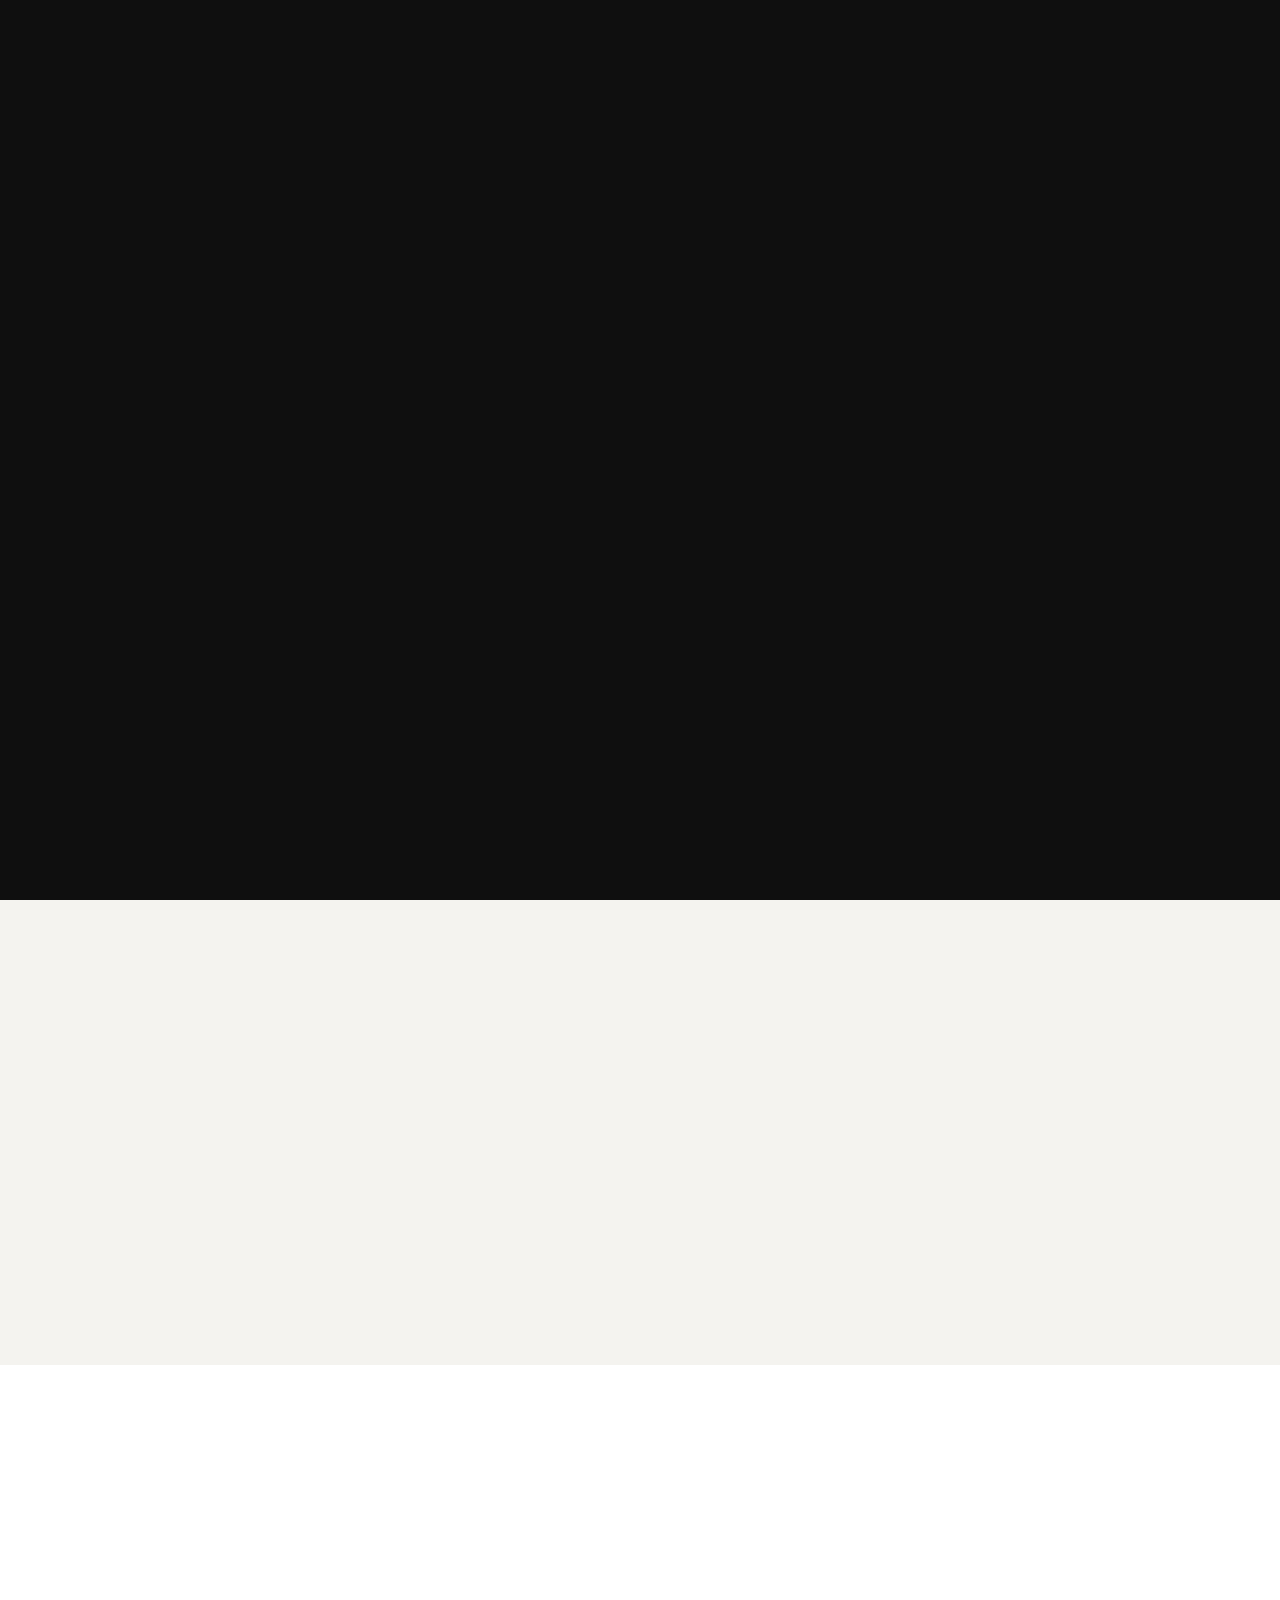
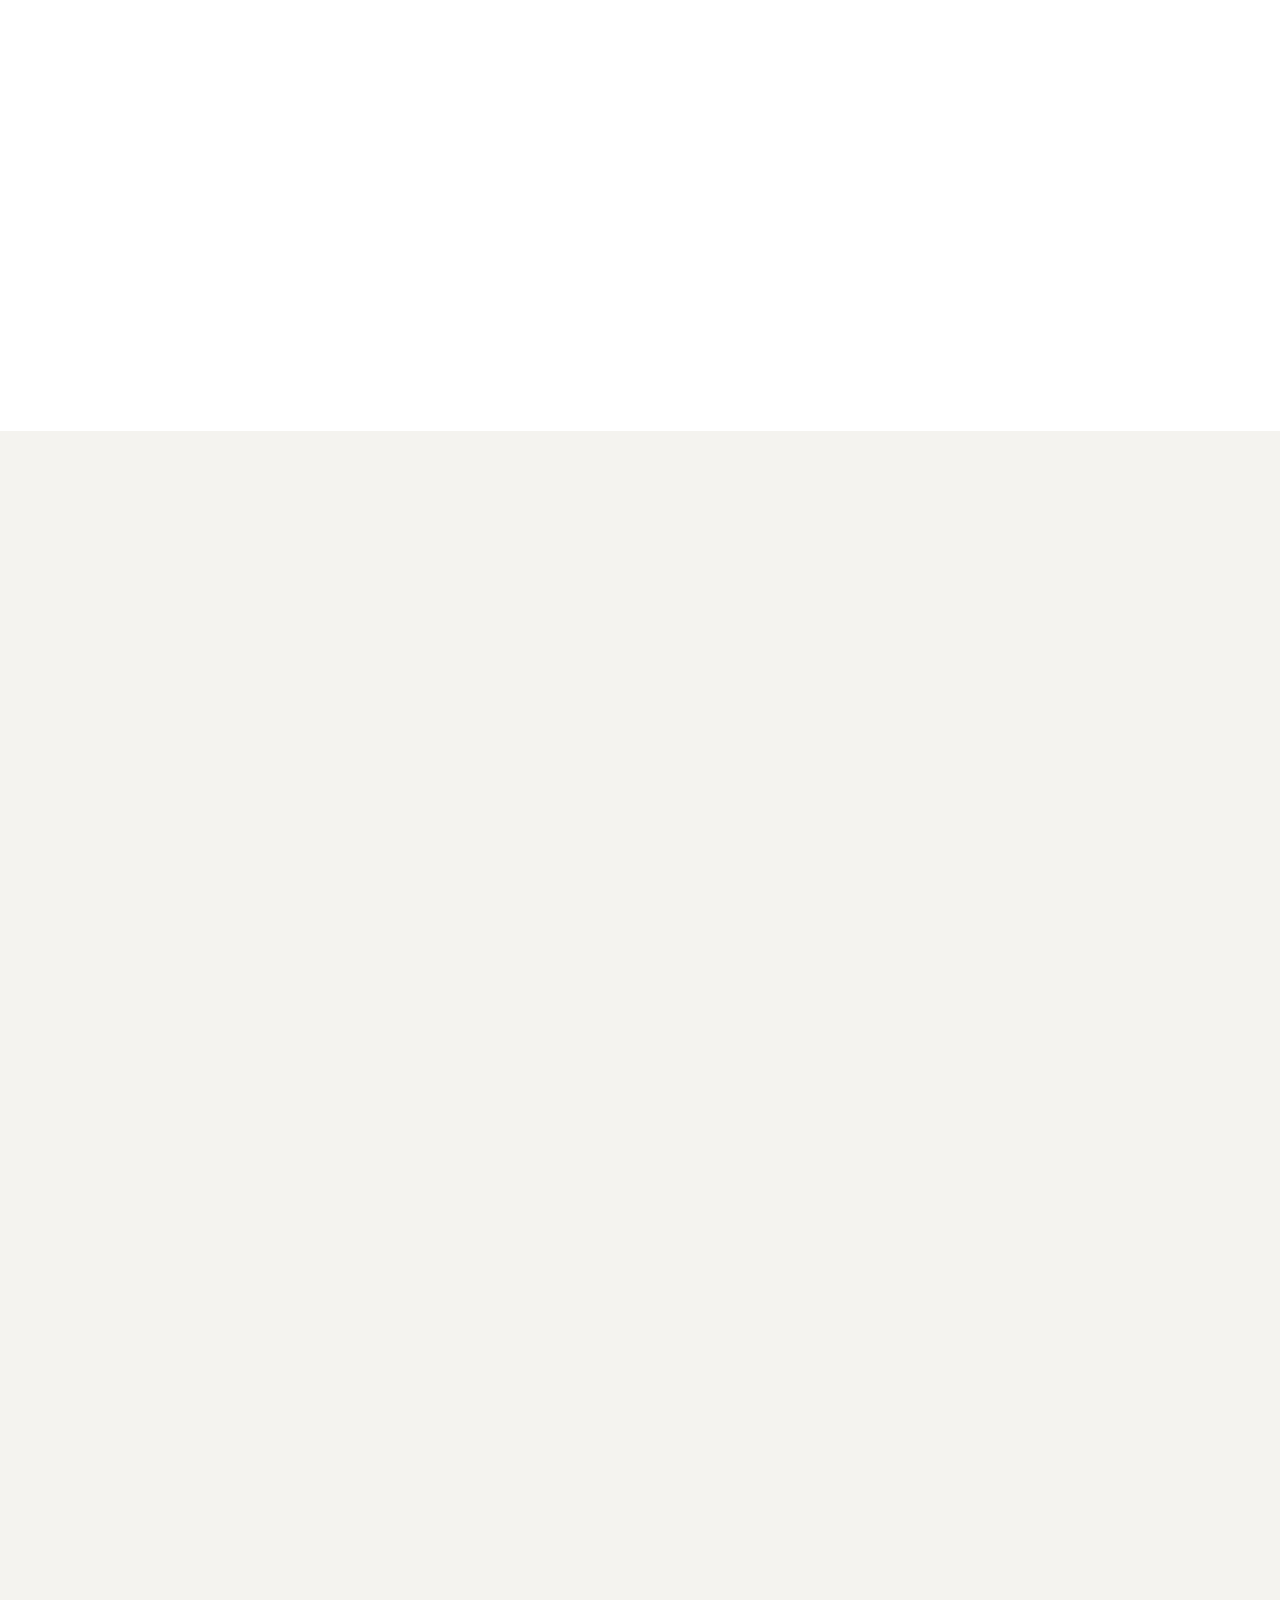
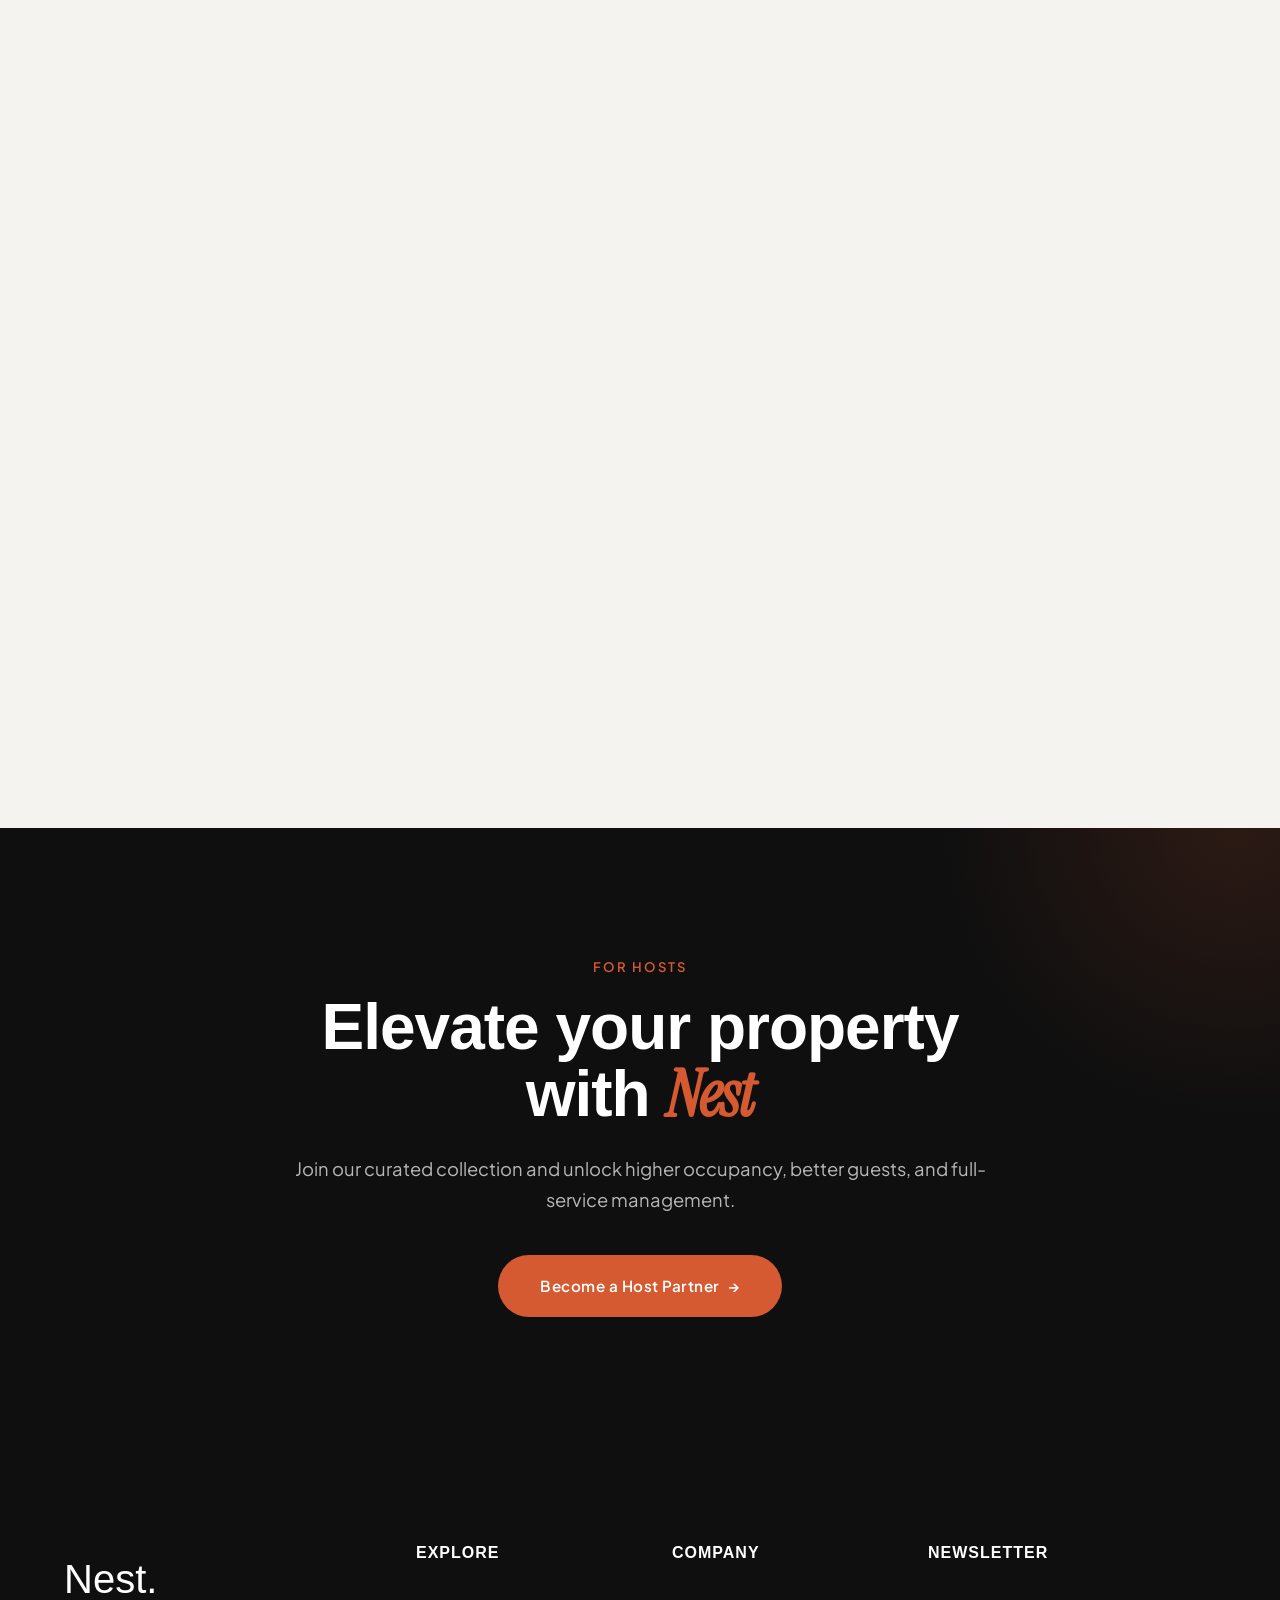
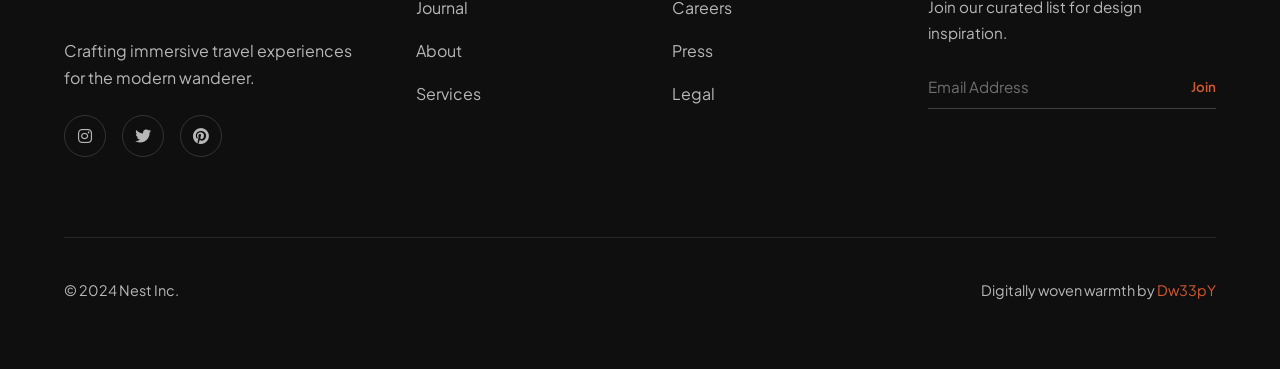
==== services.html @ ebaf67b9 "first commit" ====
<!DOCTYPE html>
<html lang="en">
<head>
    <meta charset="UTF-8">
    <meta name="viewport" content="width=device-width, initial-scale=1.0, maximum-scale=1.0, user-scalable=no">
    <title>Nest | Our Expertise</title>
    <meta name="description" content="Full service hospitality curation by Nest. Guest itineraries, property management, and interior styling.">
    <link rel="preconnect" href="https://fonts.googleapis.com">
    <link rel="preconnect" href="https://fonts.gstatic.com" crossorigin>
    <link href="https://fonts.googleapis.com/css2?family=Clash+Display:wght@300;400;500;600;700&family=Instrument+Serif:ital@0;1&family=Plus+Jakarta+Sans:wght@300;400;500;600&display=swap" rel="stylesheet">
    <link rel="stylesheet" href="https://cdnjs.cloudflare.com/ajax/libs/font-awesome/6.4.0/css/all.min.css">
    <link rel="stylesheet" href="css/styles.css">
</head>
<body class="scroll-locked">
    <!-- Curtain starts DOWN (covering screen) on inner pages -->
    <div class="page-curtain curtain-down" id="page-curtain"></div>
    <div class="grain-overlay"></div>

    <div class="cursor-dot" id="cursor-dot"></div>
    <div class="cursor-outline" id="cursor-outline"></div>
    <div class="scroll-progress" id="progress-bar"></div>

    <nav class="navbar-wrapper">
        <div class="navbar-pill" id="navbar">
            <a href="index.html" class="nav-logo transition-link">Nest<span>.</span></a>
            <div class="nav-links">
                <a href="index.html" class="nav-link transition-link">Journal</a>
                <a href="about.html" class="nav-link transition-link">Story</a>
                <a href="services.html" class="nav-link active transition-link">Expertise</a>
                <a href="contact.html" class="nav-link transition-link">Contact</a>
            </div>
        </div>
        <div class="burger" id="burger"><div class="burger-shape"><span class="burger-line"></span><span class="burger-line"></span></div></div>
    </nav>

    <div class="mobile-menu-overlay" id="mobile-menu">
        <div class="mobile-menu-bg">NEST</div>
        <a href="index.html" class="mobile-link transition-link">Journal</a>
        <a href="about.html" class="mobile-link transition-link">Story</a>
        <a href="services.html" class="mobile-link active transition-link">Expertise</a>
        <a href="contact.html" class="mobile-link transition-link">Contact</a>
        <div class="mobile-menu-footer"><a href="mailto:hello@nest.com">hello@nest.com</a><span>&bull;</span><a href="#">Instagram</a></div>
    </div>

    <main id="main-content" class="page-padding">
        <section class="section-padding">
            <div class="container">
                <div class="section-header reveal" style="max-width: 700px;">
                    <span class="eyebrow">Our Expertise</span>
                    <h2>Full Service Hospitality</h2>
                    <p class="text-light">Whether you are a guest seeking the perfect stay or a host elevating your property, we provide white-glove solutions at every touchpoint.</p>
                </div>
                <div class="services-split">
                    <div>
                        <div class="service-item reveal"><div class="service-content"><h3>Guest Curation</h3><p class="text-light">Personalized itinerary planning, restaurant reservations, and concierge services that anticipate your every need.</p></div><i class="fas fa-arrow-right service-arrow"></i></div>
                        <div class="service-item reveal"><div class="service-content"><h3>Property Management</h3><p class="text-light">End-to-end management for hosts, from professional cleaning to guest communication and dynamic pricing.</p></div><i class="fas fa-arrow-right service-arrow"></i></div>
                        <div class="service-item reveal"><div class="service-content"><h3>Interior Styling</h3><p class="text-light">Transforming standard rentals into magazine-ready spaces with our network of interior designers and stylists.</p></div><i class="fas fa-arrow-right service-arrow"></i></div>
                        <div class="service-item reveal"><div class="service-content"><h3>Photography & Content</h3><p class="text-light">Professional photo and video shoots that capture the soul of your property and attract the right guests.</p></div><i class="fas fa-arrow-right service-arrow"></i></div>
                    </div>
                    <div class="services-img-col reveal">
                        <img src="https://picsum.photos/seed/service3/800/1000" style="border-radius: 8px; box-shadow: 0 30px 60px rgba(0,0,0,0.1); height: 100%; min-height: 500px; object-fit: cover;" alt="Service" loading="lazy">
                        <div class="services-floating-card"><h4>Trusted by hosts</h4><p>in 42 countries worldwide. Join the Nest network.</p></div>
                    </div>
                </div>
            </div>
        </section>

        <section class="section-padding bg-white">
            <div class="container">
                <div class="section-header reveal" style="text-align:center; margin-left:auto; margin-right:auto;">
                    <span class="eyebrow">How We Work</span>
                    <h2>Our Process</h2>
                    <p class="text-light">A seamless journey from first inquiry to the perfect stay.</p>
                </div>
                <div class="process-grid">
                    <div class="process-card reveal"><div class="process-card-num">01</div><div class="process-icon"><i class="fas fa-comments"></i></div><h4>Discovery Call</h4><p class="text-light">We learn your tastes, preferences, and the experience you're seeking.</p></div>
                    <div class="process-card reveal"><div class="process-card-num">02</div><div class="process-icon"><i class="fas fa-filter"></i></div><h4>Curated Selection</h4><p class="text-light">Our team handpicks 3–5 properties that match your vision perfectly.</p></div>
                    <div class="process-card reveal"><div class="process-card-num">03</div><div class="process-icon"><i class="fas fa-magic"></i></div><h4>Personalization</h4><p class="text-light">We arrange every detail—from airport pickup to a stocked fridge with your favorites.</p></div>
                    <div class="process-card reveal"><div class="process-card-num">04</div><div class="process-icon"><i class="fas fa-glass-cheers"></i></div><h4>Arrival & Beyond</h4><p class="text-light">Step into a flawlessly prepared space. Our support continues throughout your stay.</p></div>
                </div>
            </div>
        </section>

        <!-- Full Properties Collection -->
        <section class="section-padding">
            <div class="container">
                <div class="section-header reveal">
                    <span class="eyebrow">The Collection</span>
                    <h2>Curated Stays</h2>
                    <p class="text-light">Explore our handpicked selection of architectural marvels and serene escapes worldwide.</p>
                </div>
                <div class="masonry-grid">
                    <div class="card-wrap col-span-8 row-span-2 tilt-card reveal">
                        <span class="card-tag">Featured</span>
                        <img src="https://picsum.photos/seed/svc-arch1/1200/1000" class="card-img" alt="Villa" loading="lazy">
                        <div class="card-info"><h3>The Glass House</h3><div class="card-meta"><span><i class="fas fa-map-marker-alt"></i> Iceland</span> <span>$450/night</span></div></div>
                    </div>
                    <div class="card-wrap col-span-4 row-span-2 tilt-card reveal">
                        <span class="card-tag">New</span>
                        <img src="https://picsum.photos/seed/svc-arch2/600/1000" class="card-img" alt="Cabin" loading="lazy">
                        <div class="card-info"><h3>Nordic Retreat</h3><div class="card-meta"><span><i class="fas fa-map-marker-alt"></i> Norway</span> <span>$320/night</span></div></div>
                    </div>
                    <div class="card-wrap col-span-6 tilt-card reveal">
                        <img src="https://picsum.photos/seed/svc-arch3/800/600" class="card-img" alt="Loft" loading="lazy">
                        <div class="card-info"><h3>Industrial Loft</h3><div class="card-meta"><span><i class="fas fa-map-marker-alt"></i> Berlin</span> <span>$210/night</span></div></div>
                    </div>
                    <div class="card-wrap col-span-6 tilt-card reveal">
                        <img src="https://picsum.photos/seed/svc-arch4/800/600" class="card-img" alt="Beach" loading="lazy">
                        <div class="card-info"><h3>Coastal Bungalow</h3><div class="card-meta"><span><i class="fas fa-map-marker-alt"></i> Mexico</span> <span>$380/night</span></div></div>
                    </div>
                    <div class="card-wrap col-span-4 tilt-card reveal">
                        <span class="card-tag">Popular</span>
                        <img src="https://picsum.photos/seed/svc-arch5/600/600" class="card-img" alt="Cabin" loading="lazy">
                        <div class="card-info"><h3>Alpine Chalet</h3><div class="card-meta"><span><i class="fas fa-map-marker-alt"></i> Switzerland</span> <span>$520/night</span></div></div>
                    </div>
                    <div class="card-wrap col-span-8 tilt-card reveal">
                        <img src="https://picsum.photos/seed/svc-arch6/1200/600" class="card-img" alt="Villa" loading="lazy">
                        <div class="card-info"><h3>Desert Oasis</h3><div class="card-meta"><span><i class="fas fa-map-marker-alt"></i> Arizona</span> <span>$400/night</span></div></div>
                    </div>
                </div>
                <div style="text-align: center; margin-top: 4rem;" class="reveal">
                    <a href="contact.html" class="btn btn-outline transition-link">Book a Stay <span class="arrow">&rarr;</span></a>
                </div>
            </div>
        </section>

        <section class="cta-banner">
            <div class="container cta-banner-content">
                <span class="eyebrow" style="color: var(--c-primary);">For Hosts</span>
                <h2>Elevate your property<br>with <span class="serif" style="color:var(--c-primary);">Nest</span></h2>
                <p>Join our curated collection and unlock higher occupancy, better guests, and full-service management.</p>
                <a href="contact.html" class="btn btn-primary transition-link" style="background: var(--c-primary);">Become a Host Partner <span class="arrow">&rarr;</span></a>
            </div>
        </section>
    </main>

    <footer class="site-footer">
        <div class="container">
            <div class="footer-grid">
                <div><a href="index.html" class="footer-logo transition-link">Nest.</a><p>Crafting immersive travel experiences for the modern wanderer.</p><div class="footer-socials"><a href="#" class="footer-social-icon"><i class="fab fa-instagram"></i></a><a href="#" class="footer-social-icon"><i class="fab fa-twitter"></i></a><a href="#" class="footer-social-icon"><i class="fab fa-pinterest"></i></a></div></div>
                <div><h4 class="footer-heading">Explore</h4><a href="index.html" class="footer-link transition-link">Journal</a><a href="about.html" class="footer-link transition-link">About</a><a href="services.html" class="footer-link transition-link">Services</a></div>
                <div><h4 class="footer-heading">Company</h4><a href="#" class="footer-link">Careers</a><a href="#" class="footer-link">Press</a><a href="#" class="footer-link">Legal</a></div>
                <div><h4 class="footer-heading">Newsletter</h4><p style="margin-bottom: 1.2rem; font-size: 0.95rem;">Join our curated list for design inspiration.</p><div class="newsletter-wrap"><input type="email" placeholder="Email Address" class="newsletter-input"><button class="newsletter-btn">Join</button></div></div>
            </div>
            <div class="footer-bottom"><p>&copy; 2024 Nest Inc.</p><p>Digitally woven warmth by <a href="https://dw33py.netlify.app" target="_blank" style="color: var(--c-primary);">Dw33pY</a></p></div>
        </div>
    </footer>

    <button class="back-to-top" id="backToTop" aria-label="Back to top"><i class="fas fa-arrow-up"></i></button>
    <a href="https://wa.me/1234567890" class="whatsapp-btn" target="_blank" aria-label="Chat on WhatsApp"><i class="fab fa-whatsapp"></i></a>

    <script src="https://cdnjs.cloudflare.com/ajax/libs/gsap/3.12.2/gsap.min.js"></script>
    <script src="https://cdnjs.cloudflare.com/ajax/libs/gsap/3.12.2/ScrollTrigger.min.js"></script>
    <script src="js/main.js"></script>
</body>
</html>
---- css/styles.css ----
/* =========================================
   VARIABLES & RESET
   ========================================= */
:root {
    --c-primary: #D65A31; 
    --c-primary-dark: #b8432a;
    --c-secondary: #0F0F0F;
    --c-surface: #F4F3EF;
    --c-white: #FFFFFF;
    --c-text: #2A2A2A;
    --c-text-light: #666666;
    --font-display: 'Clash Display', sans-serif;
    --font-serif: 'Instrument Serif', serif;
    --font-body: 'Plus Jakarta Sans', sans-serif;
    --nav-height: 80px;
}

*, *::before, *::after { margin: 0; padding: 0; box-sizing: border-box; }
html { scroll-behavior: smooth; font-size: 16px; }
body.scroll-locked { overflow: hidden; }

body {
    font-family: var(--font-body);
    background-color: var(--c-surface);
    color: var(--c-text);
    line-height: 1.7;
    overflow-x: hidden;
    -webkit-font-smoothing: antialiased;
    position: relative;
}

@media (hover: none) and (pointer: coarse) {
    .cursor-dot, .cursor-outline { display: none !important; }
    body { cursor: auto; }
    a, button { cursor: pointer; }
}

a { text-decoration: none; color: inherit; }
ul { list-style: none; }
img { display: block; width: 100%; height: auto; object-fit: cover; }

h1, h2, h3, h4 { font-family: var(--font-display); line-height: 1.05; color: var(--c-secondary); letter-spacing: -0.5px; }
p { margin-bottom: 1rem; }
.serif { font-family: var(--font-serif); font-style: italic; }
.text-light { color: var(--c-text-light); }
.container { width: 90%; max-width: 1440px; margin: 0 auto; }
.section-padding { padding: 120px 0; }
.bg-white { background: var(--c-white); }
.page-padding { padding-top: var(--nav-height); }

/* Reveal: start hidden, GSAP animates in */
.reveal { opacity: 0; transform: translateY(40px); }

/* =========================================
   PRELOADER
   ========================================= */
.preloader {
    position: fixed; inset: 0; background: var(--c-secondary);
    z-index: 10000; display: flex; justify-content: center; align-items: center;
}
.loader-content { text-align: center; }
.loader-logo {
    font-family: var(--font-serif); font-size: 5rem; color: var(--c-white);
    margin-bottom: 2rem; display: inline-block; opacity: 0; transform: translateY(20px);
}
.loader-logo span { color: var(--c-primary); }
.loader-bar-wrap { width: 200px; height: 1px; background: rgba(255,255,255,0.15); margin: 0 auto; overflow: hidden; }
.loader-bar { height: 100%; background: var(--c-primary); width: 0%; }

/* =========================================
   PROGRESS BAR
   ========================================= */
.scroll-progress {
    position: fixed; top: 0; left: 0; height: 3px; background: var(--c-primary);
    width: 0%; z-index: 10001; transition: width 0.05s linear;
}

/* =========================================
   CUSTOM CURSOR
   ========================================= */
.cursor-dot, .cursor-outline {
    position: fixed; top: 0; left: 0; transform: translate(-50%, -50%);
    border-radius: 50%; z-index: 9997; pointer-events: none;
    mix-blend-mode: difference;
}
.cursor-dot { width: 8px; height: 8px; background: white; }
.cursor-outline {
    width: 40px; height: 40px; border: 1px solid white;
    transition: width 0.3s, height 0.3s, background 0.3s;
}
body.hovering .cursor-outline { width: 80px; height: 80px; background: rgba(255,255,255,0.08); }

/* =========================================
   NAVBAR
   ========================================= */
.navbar-wrapper {
    position: fixed; top: 0; left: 0; width: 100%; height: var(--nav-height);
    z-index: 1000; pointer-events: none;
}
.navbar-pill {
    position: absolute; top: 20px; left: 50%; transform: translateX(-50%);
    background: rgba(255, 255, 255, 0.85); backdrop-filter: blur(20px);
    -webkit-backdrop-filter: blur(20px); padding: 10px 40px; border-radius: 100px;
    box-shadow: 0 10px 40px rgba(0,0,0,0.06); display: flex; align-items: center; gap: 2.5rem;
    pointer-events: auto; border: 1px solid rgba(255,255,255,0.5);
    transition: all 0.5s cubic-bezier(0.165, 0.84, 0.44, 1);
}
.navbar-pill.scrolled { top: 12px; padding: 8px 30px; background: rgba(255, 255, 255, 0.95); box-shadow: 0 8px 30px rgba(0,0,0,0.08); }
.nav-logo { font-family: var(--font-display); font-weight: 700; font-size: 1.5rem; pointer-events: auto; }
.nav-logo span { color: var(--c-primary); }
.nav-links { display: flex; gap: 2rem; }
.nav-link { font-size: 0.92rem; font-weight: 500; position: relative; letter-spacing: 0.3px; }
.nav-link::after {
    content: ''; position: absolute; bottom: -4px; left: 0; width: 0; height: 2px;
    background: var(--c-primary); transition: width 0.3s ease;
}
.nav-link:hover::after, .nav-link.active::after { width: 100%; }

/* =========================================
   UNIQUE BURGER (Egg Shape)
   ========================================= */
.burger {
    display: none; cursor: pointer; z-index: 1002;
    position: fixed; top: 16px; right: 20px;
    -webkit-tap-highlight-color: transparent;
}
.burger-shape {
    width: 52px; height: 58px;
    border-radius: 50% 50% 50% 50% / 60% 60% 40% 40%;
    background: rgba(255, 255, 255, 0.92);
    backdrop-filter: blur(12px); -webkit-backdrop-filter: blur(12px);
    border: 1.5px solid rgba(255,255,255,0.6);
    display: flex; align-items: center; justify-content: center;
    flex-direction: column; gap: 6px;
    transition: all 0.55s cubic-bezier(0.68, -0.55, 0.27, 1.55);
    box-shadow: 0 4px 20px rgba(0,0,0,0.1);
    position: relative; overflow: hidden;
}
.burger-shape::before {
    content: ''; position: absolute; inset: 0;
    background: linear-gradient(135deg, var(--c-primary), var(--c-primary-dark));
    opacity: 0; transition: opacity 0.4s ease; border-radius: inherit;
}
.burger:hover .burger-shape { transform: scale(1.08) rotate(-8deg); box-shadow: 0 6px 25px rgba(0,0,0,0.15); }
.burger.active .burger-shape {
    border-radius: 50%; transform: rotate(180deg);
    border-color: var(--c-primary); box-shadow: 0 6px 25px rgba(214, 90, 49, 0.35);
}
.burger.active .burger-shape::before { opacity: 1; }
.burger-line {
    width: 18px; height: 2px; background: var(--c-secondary);
    border-radius: 2px; position: relative; z-index: 1;
    transition: all 0.45s cubic-bezier(0.68, -0.55, 0.27, 1.55);
    transform-origin: center;
}
.burger.active .burger-line { background: white; }
.burger.active .burger-line:nth-child(1) { transform: translateY(4px) rotate(45deg); }
.burger.active .burger-line:nth-child(2) { transform: translateY(-4px) rotate(-45deg); }

/* =========================================
   MOBILE MENU (Circular Reveal)
   ========================================= */
.mobile-menu-overlay {
    position: fixed; inset: 0; background: var(--c-surface);
    z-index: 9998; display: flex; flex-direction: column;
    justify-content: center; align-items: center; gap: 1.8rem;
    clip-path: circle(0% at calc(100% - 46px) 42px);
    transition: clip-path 0.9s cubic-bezier(0.65, 0, 0.35, 1);
    pointer-events: none;
}
.mobile-menu-overlay.active {
    clip-path: circle(160% at calc(100% - 46px) 42px);
    pointer-events: auto;
}
.mobile-menu-bg {
    position: absolute; font-family: var(--font-display);
    font-size: 25vw; color: rgba(0,0,0,0.025); font-weight: 700;
    top: 50%; left: 50%; transform: translate(-50%, -50%); pointer-events: none;
}
.mobile-link {
    font-family: var(--font-display); font-size: clamp(2.5rem, 8vw, 4rem);
    color: var(--c-secondary); text-transform: uppercase;
    transition: color 0.3s, letter-spacing 0.3s;
    opacity: 0; transform: translateY(30px); position: relative; overflow: hidden;
}
.mobile-link::after {
    content: ''; position: absolute; bottom: 0; left: 0; width: 0; height: 3px;
    background: var(--c-primary); transition: width 0.4s ease;
}
.mobile-link:hover { color: var(--c-primary); letter-spacing: 3px; }
.mobile-link:hover::after { width: 100%; }
.mobile-link.visible { opacity: 1; transform: translateY(0); }
.mobile-menu-footer {
    position: absolute; bottom: 3rem; display: flex; gap: 2rem;
    font-size: 0.9rem; color: var(--c-text-light); opacity: 0;
    transition: opacity 0.5s 0.6s;
}
.mobile-menu-overlay.active .mobile-menu-footer { opacity: 1; }
.mobile-menu-footer a:hover { color: var(--c-primary); }

/* =========================================
   BUTTONS
   ========================================= */
.btn {
    display: inline-flex; align-items: center; justify-content: center;
    padding: 18px 42px; border-radius: 50px; font-weight: 600; letter-spacing: 0.5px;
    transition: all 0.35s cubic-bezier(0.165, 0.84, 0.44, 1);
    position: relative; overflow: hidden; z-index: 1; white-space: nowrap;
    border: none; cursor: pointer; font-family: var(--font-body); font-size: 0.95rem;
}
.btn-primary { background: var(--c-secondary); color: var(--c-white); }
.btn-primary::before {
    content: ''; position: absolute; top: 0; left: 0; width: 0%; height: 100%;
    background: var(--c-primary); z-index: -1; transition: width 0.4s ease;
}
.btn-primary:hover::before { width: 100%; }
.btn-primary:hover { transform: translateY(-2px); box-shadow: 0 10px 30px rgba(0,0,0,0.2); }
.btn-ghost {
    background: rgba(255,255,255,0.15); color: white;
    backdrop-filter: blur(8px); border: 1.5px solid rgba(255,255,255,0.3);
}
.btn-ghost:hover { background: rgba(255,255,255,0.25); border-color: rgba(255,255,255,0.5); transform: translateY(-2px); }
.btn-outline { background: transparent; color: var(--c-secondary); border: 2px solid var(--c-secondary); }
.btn-outline:hover { background: var(--c-secondary); color: white; transform: translateY(-2px); }
.btn .arrow { margin-left: 8px; transition: transform 0.3s; }
.btn:hover .arrow { transform: translateX(4px); }

/* =========================================
   HERO
   ========================================= */
.hero {
    height: 100vh; min-height: 600px; display: flex; align-items: center;
    position: relative; overflow: hidden; padding: 500px 50px;
}
.hero::before {
    content: ''; position: absolute; top: 0; left: 0; width: 100%; height: 100%;
    background: linear-gradient(165deg, rgba(0,0,0,0.3) 0%, rgba(0,0,0,0.65) 100%); z-index: 1;
}
.hero-bg-img {
    position: absolute; top: 0; left: 0; width: 100%; height: 100%;
    object-fit: cover; z-index: -1; transition: transform 1.5s ease-out;
}
.hero-content { position: relative; z-index: 2; max-width: 820px; padding-top: var(--nav-height); width: 90%; margin: 0 auto; }
.hero-title {
    font-size: clamp(2.8rem, 7vw, 6.5rem); margin-bottom: 1.5rem;
    color: var(--c-white); text-shadow: 0 10px 30px rgba(0,0,0,0.4); letter-spacing: -2px;
}
.hero-title .accent { color: var(--c-primary); }
.hero-text {
    font-size: clamp(1rem, 1.8vw, 1.3rem); color: rgba(255,255,255,0.9); margin-bottom: 2.5rem;
    max-width: 520px; line-height: 1.6;
}
.hero-ctas { display: flex; gap: 1rem; flex-wrap: wrap; margin-top: 1rem; }
.hero-badges {
    display: flex; gap: 2rem; margin-top: 3rem; padding-top: 2rem;
    border-top: 1px solid rgba(255,255,255,0.15);
}
.hero-badge { text-align: center; }
.hero-badge-num { font-family: var(--font-display); font-size: 2rem; color: white; font-weight: 700; }
.hero-badge-label { font-size: 0.8rem; color: rgba(255,255,255,0.6); text-transform: uppercase; letter-spacing: 1px; }

.scroll-indicator {
    position: absolute; bottom: 40px; left: 50%; transform: translateX(-50%);
    z-index: 10; animation: bounce 2s infinite; pointer-events: none;
}
.mouse { width: 26px; height: 40px; border: 2px solid rgba(255,255,255,0.4); border-radius: 20px; position: relative; }
.wheel { width: 4px; height: 8px; background: white; border-radius: 2px; position: absolute; top: 10px; left: 50%; transform: translateX(-50%); animation: scrollWheel 1.5s infinite; }
@keyframes scrollWheel { 0% { opacity: 1; top: 10px; } 100% { opacity: 0; top: 25px; } }
@keyframes bounce { 0%, 20%, 50%, 80%, 100% { transform: translateY(0) translateX(-50%); } 40% { transform: translateY(-10px) translateX(-50%); } 60% { transform: translateY(-5px) translateX(-50%); } }

/* =========================================
   MARQUEE
   ========================================= */
.marquee-container {
    width: 100%; overflow: hidden; padding: 2.5rem 0; background: var(--c-primary);
    transform: rotate(-1deg) scale(1.05); position: relative; z-index: 2; margin-top: -20px;
}
.marquee-content { display: flex; gap: 4rem; white-space: nowrap; animation: marquee 30s linear infinite; }
.marquee-text { font-family: var(--font-display); font-size: clamp(2rem, 4vw, 4rem); color: var(--c-white); text-transform: uppercase; }
@keyframes marquee { from { transform: translateX(0); } to { transform: translateX(-50%); } }

/* =========================================
   SECTION COMPONENTS
   ========================================= */
.eyebrow { color: var(--c-primary); font-weight: 600; letter-spacing: 2px; text-transform: uppercase; font-size: 0.82rem; margin-bottom: 1rem; display: block; }
.section-header { margin-bottom: 4rem; max-width: 700px; }

/* Narrative */
.narrative-section { background: var(--c-white); }
.narrative-text {
    font-size: clamp(1.15rem, 2.5vw, 2.2rem); font-family: var(--font-serif);
    line-height: 1.6; color: var(--c-secondary); max-width: 900px; margin: 0 auto; position: relative;
}
.narrative-text .highlight { color: var(--c-primary); position: relative; }
.narrative-text .highlight::after { content: ''; position: absolute; bottom: 2px; left: 0; width: 100%; height: 8px; background: rgba(214, 90, 49, 0.15); z-index: -1; }
.narrative-attribution { margin-top: 3rem; font-family: var(--font-body); font-size: 1rem; font-style: normal; display: flex; align-items: center; gap: 1rem; }
.narrative-line { width: 50px; height: 1px; background: var(--c-primary); }
.quote-mark { font-family: var(--font-serif); font-size: 8rem; color: rgba(214, 90, 49, 0.08); position: absolute; top: -3rem; left: -2rem; line-height: 1; pointer-events: none; }
.quote-mark-static { font-family: var(--font-serif); font-size: 5rem; line-height: 0.5; color: rgba(214,90,49,0.15); margin-bottom: 1rem; display: block; }

/* Standards */
.standards-grid { display: grid; grid-template-columns: repeat(4, 1fr); gap: 1.5rem; margin-top: 3rem; }
.standard-item {
    background: white; padding: 2.5rem 2rem; border-radius: 8px;
    box-shadow: 0 5px 20px rgba(0,0,0,0.03); transition: all 0.4s ease;
    border-top: 4px solid transparent;
}
.standard-item:hover { transform: translateY(-8px); border-color: var(--c-primary); box-shadow: 0 15px 40px rgba(0,0,0,0.06); }
.standard-icon { font-size: 2rem; color: var(--c-primary); margin-bottom: 1.5rem; display: block; }

/* Curator */
.curator-edit { display: grid; grid-template-columns: 1fr 1fr; gap: 0; background: var(--c-secondary); color: white; overflow: hidden; }
.curator-img { height: 100%; min-height: 600px; transition: transform 0.8s ease; }
.curator-edit:hover .curator-img { transform: scale(1.03); }
.curator-content { padding: 6rem; display: flex; flex-direction: column; justify-content: center; }
.curator-content h3 { color: white; font-size: clamp(2rem, 3vw, 3rem); margin-bottom: 1.5rem; }
.curator-content p { font-size: 1.1rem; color: rgba(255,255,255,0.75); margin-bottom: 2rem; }
.curator-link { color: var(--c-primary); font-weight: 600; border-bottom: 1px solid var(--c-primary); padding-bottom: 2px; transition: all 0.3s; display: inline-block; }
.curator-link:hover { letter-spacing: 1px; }

/* Masonry */
.masonry-grid { display: grid; grid-template-columns: repeat(12, 1fr); gap: 24px; grid-auto-rows: 350px; }
.card-wrap {
    position: relative; border-radius: 8px; overflow: hidden; background: #eee;
    cursor: pointer; transform-style: preserve-3d; box-shadow: 0 10px 30px rgba(0,0,0,0.06);
}
.col-span-12 { grid-column: span 12; } .col-span-8 { grid-column: span 8; }
.col-span-6 { grid-column: span 6; } .col-span-4 { grid-column: span 4; }
.row-span-2 { grid-row: span 2; }
.card-img { width: 100%; height: 100%; transition: transform 0.7s cubic-bezier(0.165, 0.84, 0.44, 1); }
.card-wrap:hover .card-img { transform: scale(1.08); }
.card-info {
    position: absolute; bottom: 0; left: 0; width: 100%; padding: 2.5rem;
    background: linear-gradient(to top, rgba(0,0,0,0.85) 0%, rgba(0,0,0,0) 100%);
    color: white; transform: translateY(15px); opacity: 0; transition: all 0.4s ease;
}
.card-wrap:hover .card-info { transform: translateY(0); opacity: 1; }
.card-info h3 { font-size: 1.8rem; color: white; margin-bottom: 0.5rem; letter-spacing: -0.5px; }
.card-meta { display: flex; gap: 1.5rem; font-size: 0.95rem; font-weight: 500; }
.card-meta i { color: var(--c-primary); margin-right: 4px; }
.card-tag { position: absolute; top: 1.5rem; left: 1.5rem; background: var(--c-primary); color: white; padding: 6px 14px; border-radius: 50px; font-size: 0.75rem; font-weight: 600; text-transform: uppercase; }

/* Testimonials */
.testimonials-grid { display: grid; grid-template-columns: repeat(3, 1fr); gap: 2rem; }
.testimonial-card { background: white; padding: 2.5rem; border-radius: 8px; box-shadow: 0 5px 20px rgba(0,0,0,0.04); position: relative; transition: all 0.4s; }
.testimonial-card:hover { transform: translateY(-5px); box-shadow: 0 15px 40px rgba(0,0,0,0.08); }
.testimonial-stars { color: var(--c-primary); margin-bottom: 1.2rem; font-size: 0.85rem; letter-spacing: 2px; }
.testimonial-quote { font-family: var(--font-serif); font-size: 1.15rem; line-height: 1.7; color: var(--c-text); margin-bottom: 1.5rem; font-style: italic; }
.testimonial-author { display: flex; align-items: center; gap: 1rem; }
.testimonial-avatar { width: 44px; height: 44px; border-radius: 50%; object-fit: cover; }
.testimonial-name { font-weight: 600; font-size: 0.95rem; }
.testimonial-role { font-size: 0.8rem; color: var(--c-text-light); }
.quote-icon { position: absolute; top: 1.5rem; right: 2rem; font-size: 2.5rem; color: rgba(214,90,49,0.08); }

/* CTA Banner */
.cta-banner { background: var(--c-secondary); padding: 8rem 0; position: relative; overflow: hidden; }
.cta-banner::before { content: ''; position: absolute; top: -50%; right: -20%; width: 600px; height: 600px; background: radial-gradient(circle, rgba(214,90,49,0.15) 0%, transparent 70%); border-radius: 50%; pointer-events: none; }
.cta-banner-content { text-align: center; position: relative; z-index: 1; max-width: 700px; margin: 0 auto; }
.cta-banner h2 { color: white; font-size: clamp(2.5rem, 5vw, 4rem); margin-bottom: 1.5rem; letter-spacing: -1px; }
.cta-banner p { color: rgba(255,255,255,0.7); font-size: 1.15rem; margin-bottom: 2.5rem; }

/* Split Layout */
.split-layout { display: grid; grid-template-columns: 1fr 1fr; gap: 5rem; align-items: center; }
.img-stack { position: relative; height: 600px; }
.img-stack img { position: absolute; border-radius: 8px; box-shadow: 0 25px 50px rgba(0,0,0,0.12); }
.is-1 { top: 0; left: 0; width: 85%; height: 75%; z-index: 1; }
.is-2 { bottom: 0; right: 0; width: 70%; height: 55%; z-index: 2; border: 10px solid var(--c-surface); }

/* Stats */
.stats-bar { display: grid; grid-template-columns: repeat(4, 1fr); gap: 0; background: white; border-radius: 8px; box-shadow: 0 10px 40px rgba(0,0,0,0.04); overflow: hidden; margin-top: 2rem; margin-bottom: 2rem; }
.stat-item { padding: 2.5rem 2rem; text-align: center; border-right: 1px solid rgba(0,0,0,0.05); }
.stat-item:last-child { border-right: none; }
.stat-number { font-family: var(--font-display); font-size: 2.8rem; color: var(--c-primary); font-weight: 700; line-height: 1; }
.stat-label { font-size: 0.85rem; color: var(--c-text-light); margin-top: 0.5rem; text-transform: uppercase; letter-spacing: 0.5px; }

/* Timeline */
.timeline-item { display: flex; gap: 3rem; margin-bottom: 4rem; position: relative; }
.timeline-item::before { content: ''; position: absolute; left: 15px; top: 35px; bottom: -30px; width: 1px; background: rgba(0,0,0,0.08); }
.timeline-item:last-child::before { display: none; }
.timeline-dot { width: 32px; height: 32px; border-radius: 50%; background: var(--c-primary); display: flex; align-items: center; justify-content: center; flex-shrink: 0; margin-top: 4px; }
.timeline-dot i { color: white; font-size: 0.7rem; }
.timeline-content h4 { font-size: 1.6rem; margin-bottom: 0.5rem; }

/* Values */
.values-grid { display: grid; grid-template-columns: repeat(3, 1fr); gap: 2rem; }
.value-card { padding: 3rem 2rem; border-radius: 8px; background: white; box-shadow: 0 5px 20px rgba(0,0,0,0.03); text-align: center; transition: all 0.4s; border-bottom: 3px solid transparent; }
.value-card:hover { transform: translateY(-5px); border-bottom-color: var(--c-primary); }
.value-icon { font-size: 2.5rem; color: var(--c-primary); margin-bottom: 1.5rem; }

/* Services */
.services-split { display: grid; grid-template-columns: 1.2fr 0.8fr; gap: 5rem; }
.service-item {
    border-bottom: 1px solid rgba(0,0,0,0.06); padding: 3rem 0;
    display: flex; justify-content: space-between; align-items: center;
    cursor: pointer; transition: all 0.4s ease;
}
.service-item:hover { background: white; padding-left: 2rem; box-shadow: 0 5px 20px rgba(0,0,0,0.03); border-radius: 4px; }
.service-content h3 { font-size: clamp(1.5rem, 3vw, 2.5rem); margin-bottom: 0.5rem; transition: color 0.3s; letter-spacing: -0.5px; }
.service-item:hover .service-content h3 { color: var(--c-primary); }
.service-arrow { font-size: 1.2rem; color: var(--c-primary); opacity: 0; transform: translateX(-10px); transition: all 0.3s; }
.service-item:hover .service-arrow { opacity: 1; transform: translateX(0); }
.services-img-col { position: relative; }
.services-floating-card { position: absolute; bottom: -30px; left: -30px; background: var(--c-primary); padding: 2.5rem; color: white; max-width: 300px; border-radius: 8px; box-shadow: 0 10px 30px rgba(214,90,49,0.25); }
.services-floating-card h4 { color: white; font-size: 1.4rem; margin-bottom: 0.5rem; }
.services-floating-card p { margin:0; font-size: 0.9rem; opacity: 0.9; }

/* Process */
.process-grid { display: grid; grid-template-columns: repeat(4, 1fr); gap: 2rem; }
.process-card { padding: 2rem; border-radius: 8px; background: white; box-shadow: 0 5px 20px rgba(0,0,0,0.03); position: relative; overflow: hidden; transition: all 0.4s; }
.process-card:hover { transform: translateY(-5px); box-shadow: 0 15px 40px rgba(0,0,0,0.06); }
.process-card-num { font-family: var(--font-serif); font-size: 4rem; color: rgba(214,90,49,0.08); position: absolute; top: -5px; right: 10px; line-height: 1; }
.process-card h4 { font-size: 1.1rem; margin-bottom: 0.5rem; margin-top: 1rem; }
.process-icon { color: var(--c-primary); font-size: 1.5rem; }

/* Contact */
.contact-wrapper { background: white; border-radius: 8px; padding: 3.5rem; box-shadow: 0 20px 80px rgba(0,0,0,0.05); }
.input-group { position: relative; margin-bottom: 2.5rem; }
.input-field { width: 100%; padding: 15px 0; border: none; border-bottom: 1px solid #ddd; font-size: 1.1rem; background: transparent; outline: none; transition: 0.3s; font-family: var(--font-body); color: var(--c-text); }
.input-field:focus { border-bottom-color: var(--c-primary); border-bottom-width: 2px; }
.input-label { position: absolute; top: 15px; left: 0; color: #999; pointer-events: none; transition: 0.3s; font-size: 1rem; }
.input-field:focus ~ .input-label, .input-field:not(:placeholder-shown) ~ .input-label { top: -12px; font-size: 0.8rem; color: var(--c-primary); }
textarea.input-field { resize: vertical; min-height: 100px; }
.contact-email { font-size: 1.8rem; color: var(--c-primary); font-family: var(--font-serif); transition: letter-spacing 0.3s; display: inline-block; }
.contact-email:hover { letter-spacing: 2px; }

/* Custom Select Dropdown */
.custom-select { position: relative; }
.select-trigger {
    width: 100%; padding: 15px 0; border: none; border-bottom: 1px solid #ddd;
    font-size: 1.1rem; background: transparent; cursor: pointer; display: flex;
    justify-content: space-between; align-items: center; color: var(--c-text); 
    transition: border-color 0.3s; font-family: var(--font-body);
}
.select-trigger.active { border-bottom-color: var(--c-primary); border-bottom-width: 2px; }
.select-arrow { transition: transform 0.3s ease; font-size: 0.75rem; color: var(--c-text-light); }
.select-trigger.active .select-arrow { transform: rotate(180deg); color: var(--c-primary); }
.select-options {
    position: absolute; top: calc(100% + 10px); left: -20px; width: calc(100% + 40px); 
    background: white; border-radius: 12px; box-shadow: 0 20px 50px rgba(0,0,0,0.12);
    opacity: 0; visibility: hidden; transform: translateY(10px) scale(0.98);
    transition: all 0.3s cubic-bezier(0.165, 0.84, 0.44, 1); z-index: 10; 
    overflow: hidden; padding: 0.5rem 0;
}
.select-options.active { opacity: 1; visibility: visible; transform: translateY(0) scale(1); }
.select-option {
    padding: 1.2rem 2rem; cursor: pointer; transition: all 0.3s; font-size: 1rem;
    display: flex; justify-content: space-between; align-items: center;
}
.select-option:hover { background: rgba(214, 90, 49, 0.06); color: var(--c-primary); padding-left: 2.5rem; }
.select-option.selected { background: var(--c-primary); color: white; font-weight: 600; }
.select-option.selected::after { content: '\f00c'; font-family: 'Font Awesome 6 Free'; font-weight: 900; font-size: 0.8rem; }
.select-label {
    position: absolute; top: 15px; left: 0; color: #999; pointer-events: none; 
    transition: 0.3s; font-size: 1rem;
}
.custom-select.has-value .select-label, .select-trigger.active ~ .select-label {
    top: -12px; font-size: 0.8rem; color: var(--c-primary);
}

/* FAQ */
.faq-item { border-bottom: 1px solid rgba(0,0,0,0.06); }
.faq-question { padding: 1.5rem 0; display: flex; justify-content: space-between; align-items: center; cursor: pointer; font-family: var(--font-display); font-size: 1.1rem; font-weight: 500; transition: color 0.3s; }
.faq-question:hover { color: var(--c-primary); }
.faq-icon { transition: transform 0.3s; color: var(--c-primary); font-size: 0.9rem; }
.faq-item.open .faq-icon { transform: rotate(45deg); }
.faq-answer { max-height: 0; overflow: hidden; transition: max-height 0.4s ease, padding 0.4s ease; }
.faq-item.open .faq-answer { max-height: 200px; padding-bottom: 1.5rem; }
.faq-answer p { font-size: 0.95rem; color: var(--c-text-light); margin: 0; }

/* Toast */
.toast { position: fixed; bottom: 40px; right: 40px; background: var(--c-secondary); color: white; padding: 1.2rem 2.5rem; border-radius: 50px; transform: translateY(100px); opacity: 0; transition: 0.4s cubic-bezier(0.175, 0.885, 0.32, 1.275); z-index: 10002; display: flex; align-items: center; gap: 1rem; box-shadow: 0 10px 30px rgba(0,0,0,0.2); }
.toast.active { transform: translateY(0); opacity: 1; }

/* =========================================
   GLOBAL UI & PREMIUM EFFECTS
   ========================================= */
.back-to-top {
    position: fixed; bottom: 30px; right: 30px; width: 50px; height: 50px;
    border-radius: 50%; background: var(--c-primary); color: white;
    display: flex; align-items: center; justify-content: center; cursor: pointer;
    opacity: 0; transform: translateY(20px); transition: all 0.4s ease;
    z-index: 100; border: none; box-shadow: 0 5px 20px rgba(214,90,49,0.3); font-size: 1.1rem;
}
.back-to-top.visible { opacity: 1; transform: translateY(0); }
.back-to-top:hover { transform: translateY(-3px); }

.whatsapp-btn {
    position: fixed; bottom: 90px; right: 30px; width: 50px; height: 50px;
    border-radius: 50%; background: #25D366; color: white;
    display: flex; align-items: center; justify-content: center;
    z-index: 100; box-shadow: 0 5px 20px rgba(37,211,102,0.3); font-size: 1.4rem;
    transition: transform 0.3s;
}
.whatsapp-btn:hover { transform: scale(1.1); }

/* Page Curtain Transition */
.page-curtain {
    position: fixed; inset: 0; background: var(--c-secondary);
    z-index: 9999; transform: translateY(-100%); /* Default: Hidden off-screen */
}
.page-curtain.curtain-down {
    transform: translateY(0%); /* Class added in HTML for inner pages to cover screen on load */
}

/* Premium Grain Overlay */
.grain-overlay {
    position: fixed; inset: 0; z-index: 9996; pointer-events: none;
    background-image: url("data:image/svg+xml,%3Csvg viewBox='0 0 200 200' xmlns='http://www.w3.org/2000/svg'%3E%3Cfilter id='noiseFilter'%3E%3CfeTurbulence type='fractalNoise' baseFrequency='0.85' numOctaves='3' stitchTiles='stitch'/%3E%3C/filter%3E%3Crect width='100%25' height='100%25' filter='url(%23noiseFilter)'/%3E%3C/svg%3E");
    opacity: 0.03; mix-blend-mode: multiply;
}

/* =========================================
   FOOTER
   ========================================= */
.site-footer {
    background: var(--c-secondary); color: rgba(255,255,255,0.7);
    padding: 100px 0 50px; padding-bottom: max(50px, env(safe-area-inset-bottom));
}
.footer-grid { display: grid; grid-template-columns: 1.5fr 1fr 1fr 1.5fr; gap: 4rem; margin-bottom: 5rem; }
.footer-logo { font-family: var(--font-display); font-size: 2.5rem; color: white; margin-bottom: 1.5rem; display: inline-block; }
.footer-heading { color: white; margin-bottom: 2rem; font-size: 1rem; text-transform: uppercase; letter-spacing: 1px; }
.footer-link { display: block; margin-bottom: 1rem; transition: all 0.3s; font-size: 1rem; }
.footer-link:hover { color: var(--c-primary); padding-left: 8px; }
.footer-socials { display: flex; gap: 1rem; margin-top: 1.5rem; }
.footer-social-icon {
    width: 42px; height: 42px; border-radius: 50%; border: 1px solid rgba(255,255,255,0.15);
    display: flex; align-items: center; justify-content: center; transition: all 0.3s; font-size: 1rem;
}
.footer-social-icon:hover { border-color: var(--c-primary); color: var(--c-primary); transform: translateY(-3px); }
.newsletter-wrap { display: flex; border-bottom: 1px solid rgba(255,255,255,0.2); margin-top: 1rem; }
.newsletter-input { background: transparent; border: none; color: white; outline: none; width: 100%; padding: 12px 0; font-family: var(--font-body); font-size: 0.95rem; }
.newsletter-input::placeholder { color: rgba(255,255,255,0.4); }
.newsletter-btn { background: none; border: none; color: var(--c-primary); cursor: pointer; font-weight: 600; font-family: var(--font-body); }
.footer-bottom { border-top: 1px solid rgba(255,255,255,0.1); padding-top: 2.5rem; display: flex; justify-content: space-between; flex-wrap: wrap; gap: 1rem; font-size: 0.9rem; }

/* =========================================
   RESPONSIVE
   ========================================= */
@media (max-width: 1200px) {
    .standards-grid { grid-template-columns: repeat(2, 1fr); }
    .process-grid { grid-template-columns: repeat(2, 1fr); }
}
@media (max-width: 1024px) {
    .col-span-8, .col-span-6, .col-span-4 { grid-column: span 6; }
    .row-span-2 { grid-row: span 1; }
    .masonry-grid { grid-auto-rows: 280px; }
    .nav-links { display: none; }
    .burger { display: block; }
    .navbar-pill {
        width: auto; top: 16px; left: 20px; right: auto;
        transform: none; border-radius: 100px; padding: 10px 24px;
        border: 1px solid rgba(255,255,255,0.3); background: rgba(255,255,255,0.9);
        backdrop-filter: blur(12px);
    }
    .navbar-pill.scrolled { top: 12px; }
    .curator-edit { grid-template-columns: 1fr; }
    .curator-content { padding: 3rem 2rem; }
    .curator-img { min-height: 400px; }
    .split-layout { grid-template-columns: 1fr; gap: 3rem; }
    .img-stack { height: 400px; }
    .testimonials-grid { grid-template-columns: 1fr; }
    .stats-bar { grid-template-columns: repeat(2, 1fr); }
    .stat-item:nth-child(2) { border-right: none; }
    .values-grid { grid-template-columns: 1fr; }
    .services-split { grid-template-columns: 1fr !important; }
    .services-img-col { display: none; }
    .hero-badges { gap: 1.5rem; flex-wrap: wrap; }
    .footer-grid { grid-template-columns: 1fr 1fr !important; gap: 2rem !important; }
    .select-options { left: 0; width: 100%; }
}
@media (max-width: 640px) {
    .section-padding { padding: 80px 0; }
    .standards-grid { grid-template-columns: 1fr; }
    .col-span-8, .col-span-6, .col-span-4 { grid-column: span 12; }
    .masonry-grid { grid-auto-rows: 250px; gap: 16px; }
    .hero-ctas { flex-direction: column; }
    .hero-ctas .btn { width: 100%; text-align: center; }
    .stats-bar { grid-template-columns: 1fr 1fr; }
    .footer-grid { grid-template-columns: 1fr !important; }
    .cta-banner { padding: 5rem 0; }
    .contact-wrapper { padding: 2rem; }
    .curator-content { padding: 2.5rem 1.5rem; }
    .process-grid { grid-template-columns: 1fr; }
}
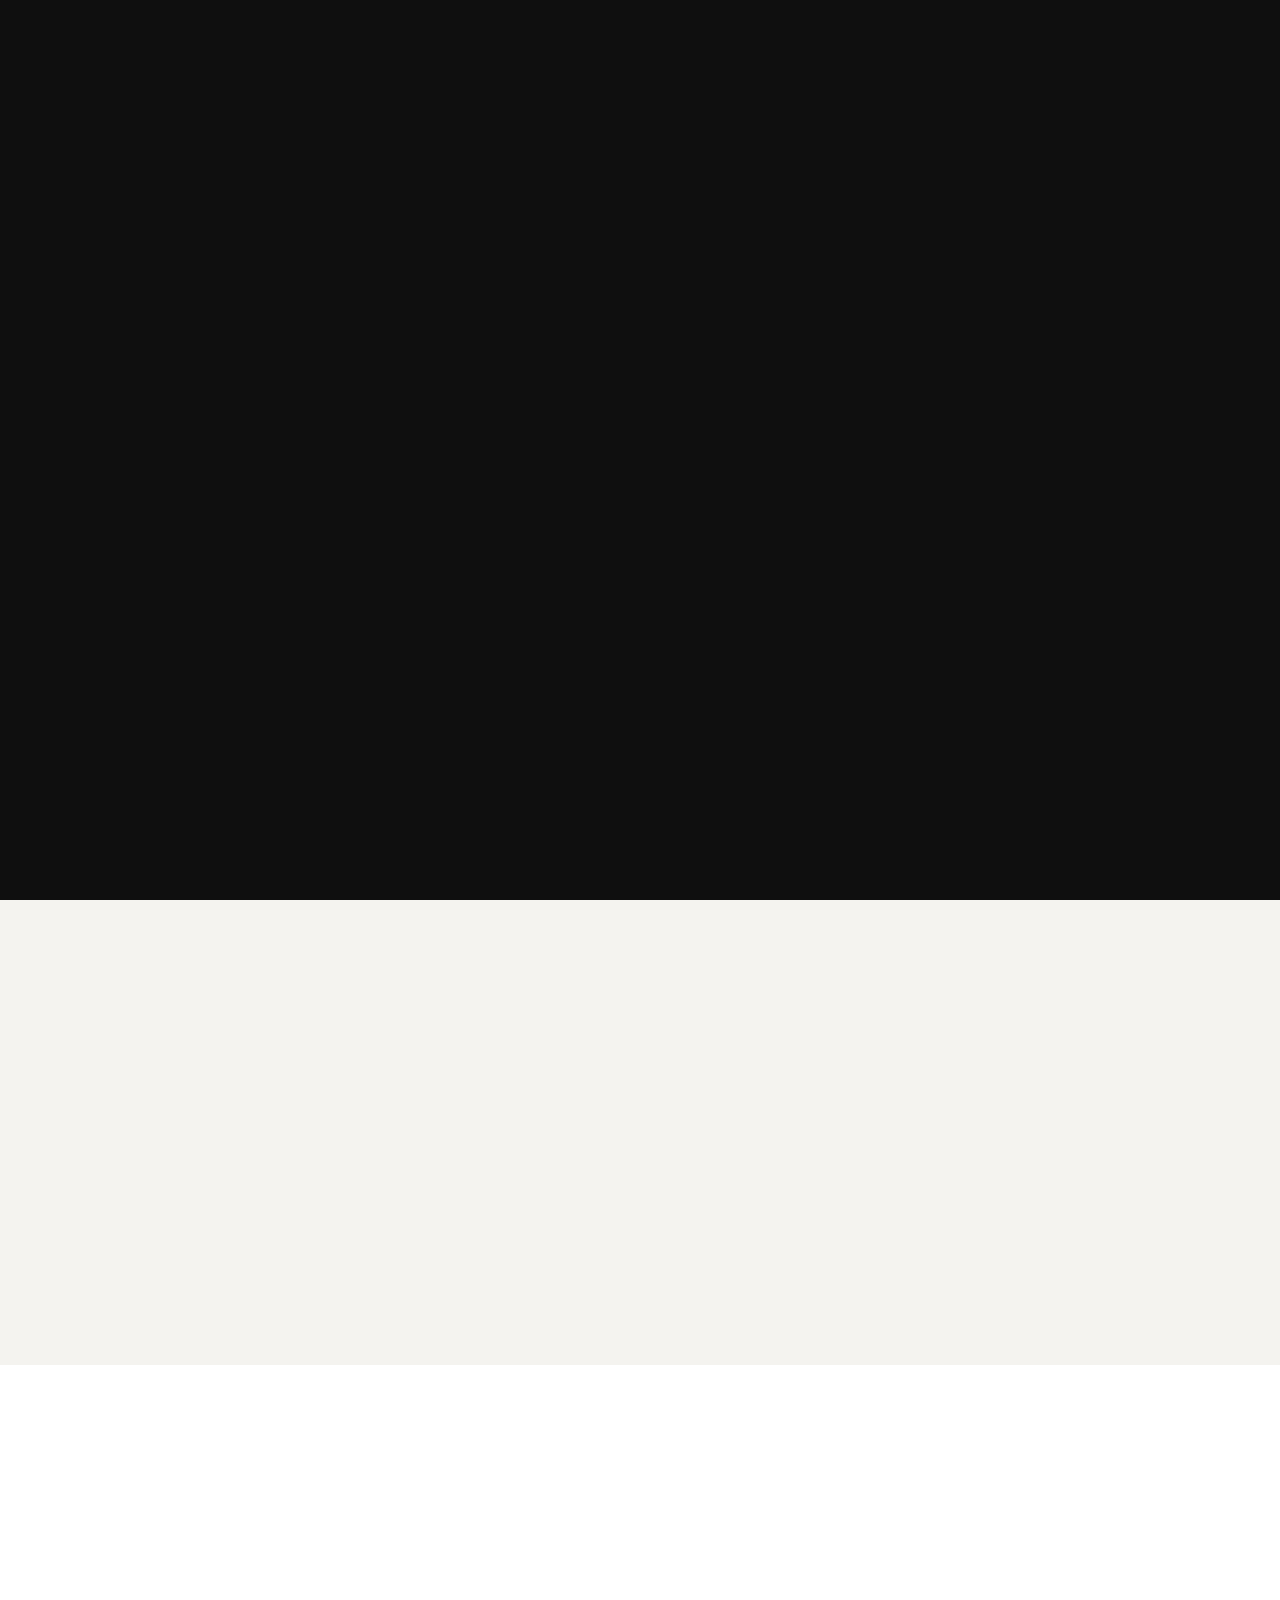
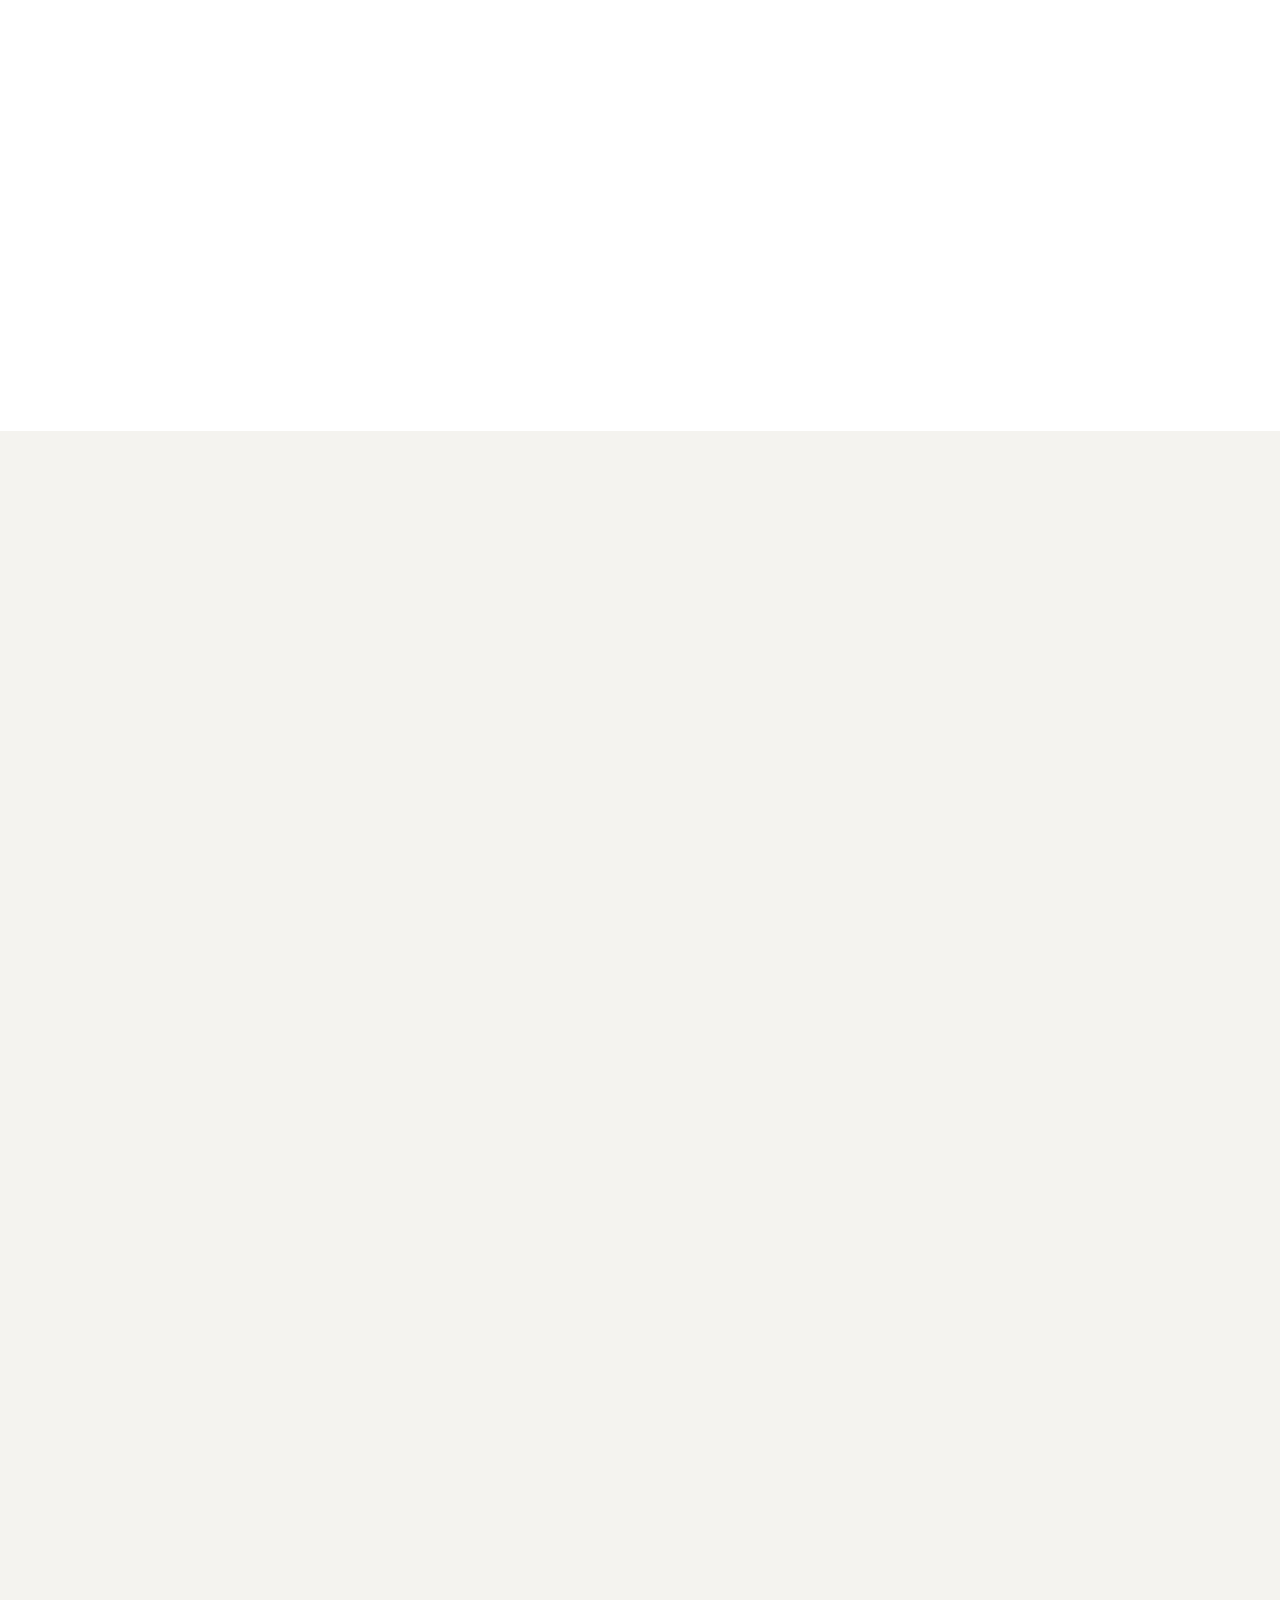
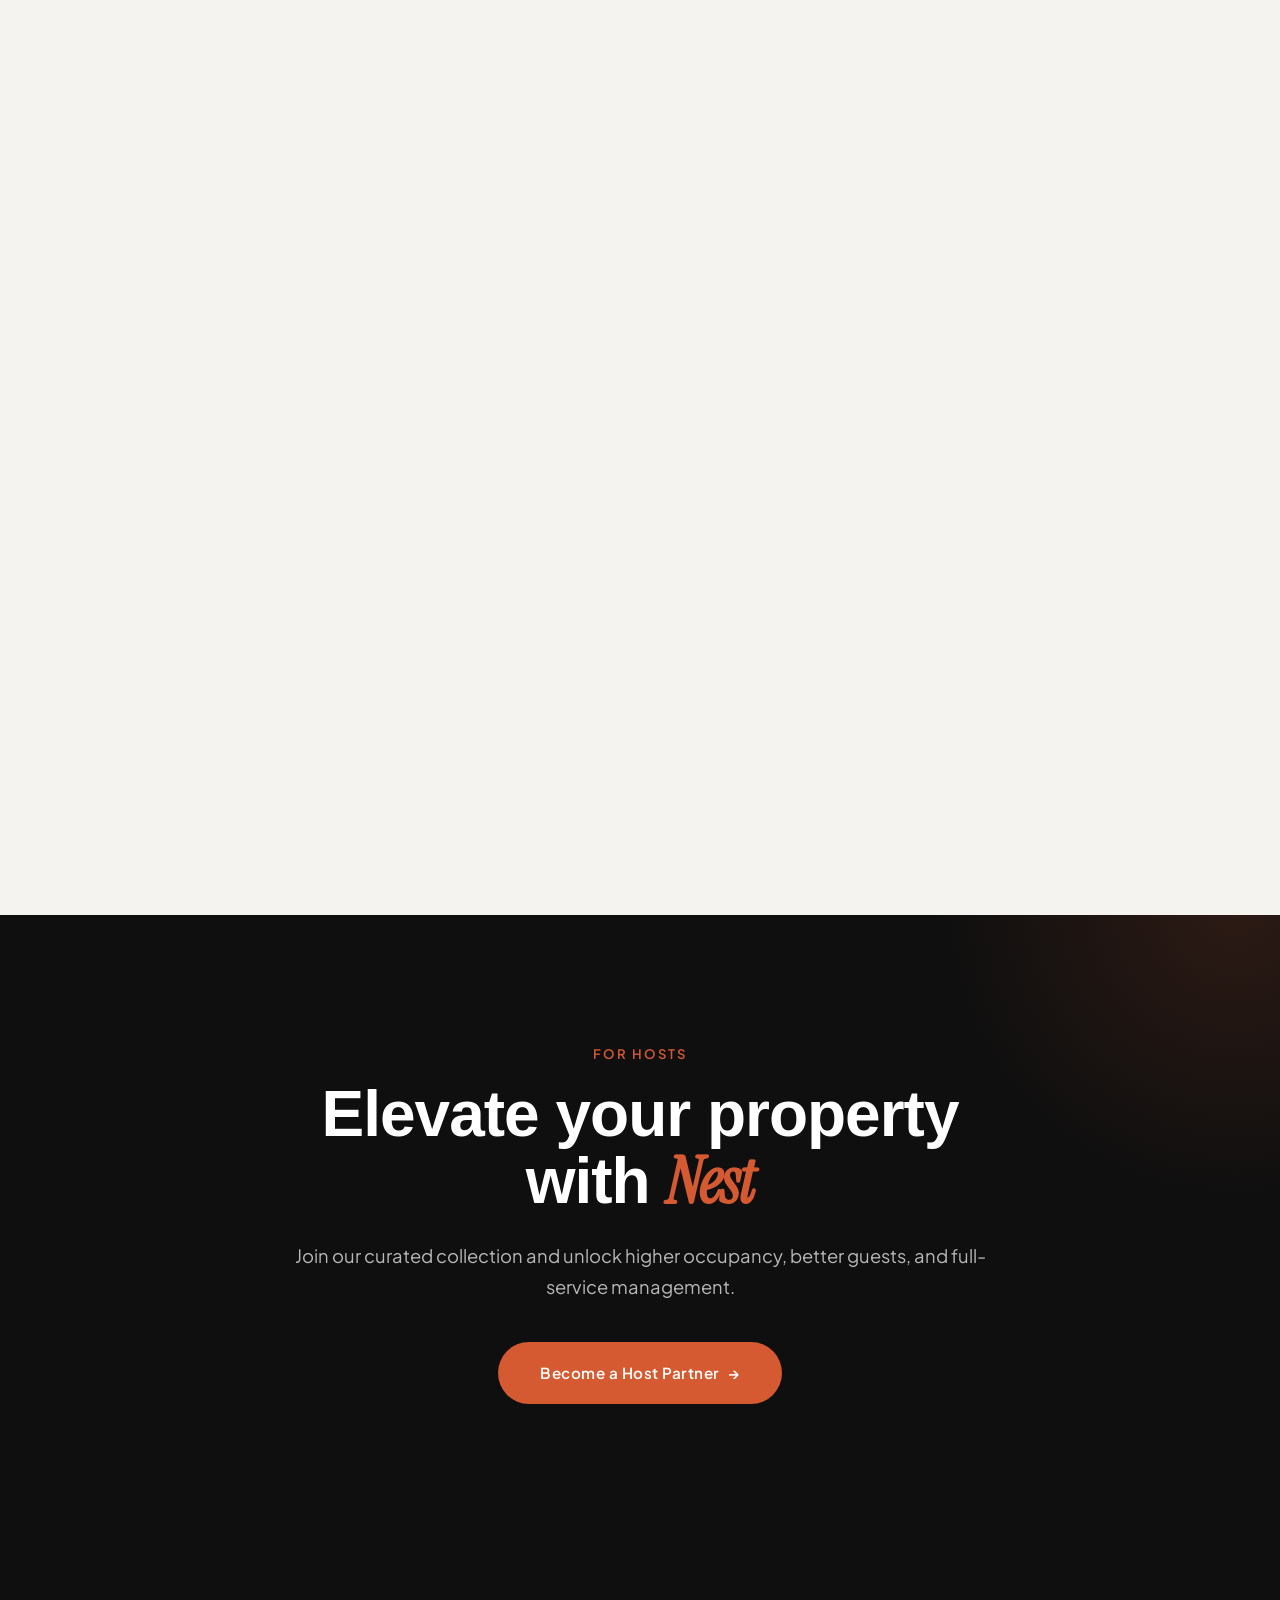
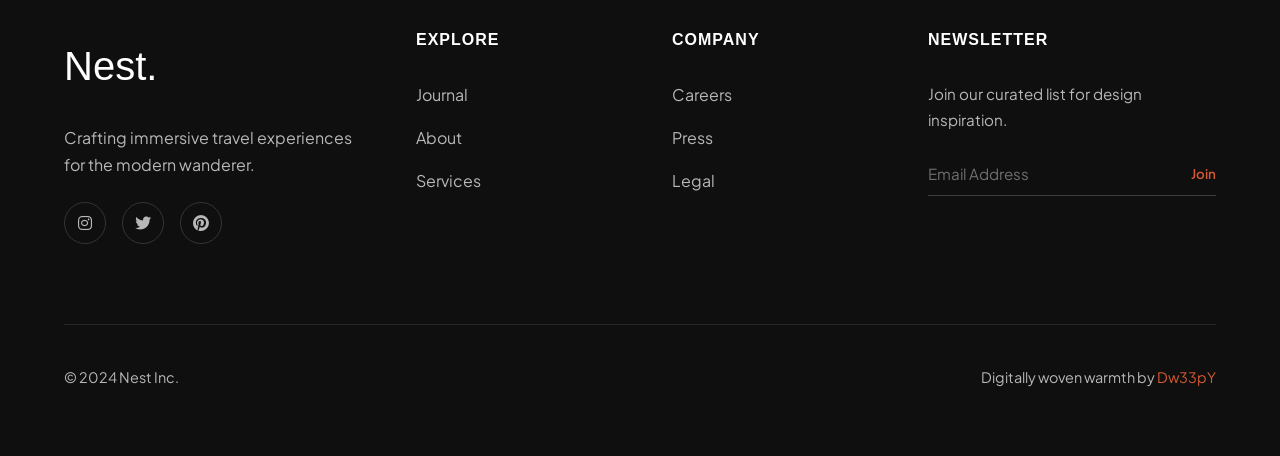
==== commit 31d8c2b2: "UI/UX update" ====
--- a/services.html
+++ b/services.html
@@ -89,6 +89,12 @@
                     <h2>Curated Stays</h2>
                     <p class="text-light">Explore our handpicked selection of architectural marvels and serene escapes worldwide.</p>
                 </div>
+                <div class="filter-bar reveal" style="margin-bottom: 3rem; display: flex; gap: 1rem; flex-wrap: wrap;">
+                    <button class="filter-btn active" data-filter="all">All</button>
+                    <button class="filter-btn" data-filter="villa">Villas</button>
+                    <button class="filter-btn" data-filter="cabin">Cabins</button>
+                    <button class="filter-btn" data-filter="urban">Urban</button>
+                </div>
                 <div class="masonry-grid">
                     <div class="card-wrap col-span-8 row-span-2 tilt-card reveal">
                         <span class="card-tag">Featured</span>
--- a/css/styles.css
+++ b/css/styles.css
@@ -123,6 +123,7 @@
     display: none; cursor: pointer; z-index: 1002;
     position: fixed; top: 16px; right: 20px;
     -webkit-tap-highlight-color: transparent;
+    pointer-events: auto;
 }
 .burger-shape {
     width: 52px; height: 58px;
@@ -581,4 +582,87 @@
     .contact-wrapper { padding: 2rem; }
     .curator-content { padding: 2.5rem 1.5rem; }
     .process-grid { grid-template-columns: 1fr; }
-}+}
+
+/* Image Reveal Wrapper */
+.img-reveal-wrap {
+    position: relative; overflow: hidden;
+}
+.img-reveal-wrap::after {
+    content: ''; position: absolute; inset: 0;
+    background: var(--c-surface); /* Match background color */
+    transform: scaleY(1); transform-origin: top;
+    transition: transform 1.2s cubic-bezier(0.77, 0, 0.175, 1);
+    z-index: 2;
+}
+.img-reveal-wrap.revealed::after {
+    transform: scaleY(0); 
+    transform-origin: bottom; /* Reveals upwards */
+}
+.img-reveal-wrap img {
+    transform: scale(1.3); transition: transform 1.5s ease;
+}
+.img-reveal-wrap.revealed img {
+    transform: scale(1);
+}
+
+/* Custom Scrollbar */
+::-webkit-scrollbar { width: 8px; }
+::-webkit-scrollbar-track { background: var(--c-surface); }
+::-webkit-scrollbar-thumb { 
+    background: var(--c-primary); 
+    border-radius: 100px; 
+    border: 2px solid var(--c-surface); 
+}
+::-webkit-scrollbar-thumb:hover { background: var(--c-primary-dark); }
+
+/* Firefox */
+html { scrollbar-width: thin; scrollbar-color: var(--c-primary) var(--c-surface); }
+
+.filter-btn {
+    padding: 10px 24px; border-radius: 50px; border: 1px solid var(--c-secondary);
+    background: transparent; color: var(--c-secondary); font-weight: 600;
+    font-family: var(--font-body); cursor: pointer; transition: all 0.3s;
+}
+.filter-btn.active, .filter-btn:hover { background: var(--c-secondary); color: white; }
+.card-wrap.hidden { display: none; }
+
+/* =========================================
+   SKELETON LOADER & LAZY IMAGE FADE
+   ========================================= */
+
+/* Shimmer Animation Keyframes */
+@keyframes shimmer {
+    0% { background-position: -200% 0; }
+    100% { background-position: 200% 0; }
+}
+
+/* Apply shimmer to image containers */
+.card-wrap, .services-img-col, .img-stack img {
+    background: linear-gradient(90deg, #eeeeee 25%, #f5f5f5 50%, #eeeeee 75%);
+    background-size: 200% 100%;
+    animation: shimmer 1.5s ease-in-out infinite;
+}
+
+/* Hide lazy images by default */
+img[loading="lazy"] {
+    opacity: 0;
+    transition: opacity 0.6s ease-in; 
+}
+
+/* Fade them in when they load */
+img[loading="lazy"].loaded {
+    opacity: 1;
+}
+
+/* Fix specific transition conflicts for masonry cards */
+.card-img {
+    opacity: 0; 
+    transition: opacity 0.6s ease-in, transform 0.7s cubic-bezier(0.165, 0.84, 0.44, 1);
+}
+.card-img.loaded {
+    opacity: 1;
+}
+
+/* Ensure hero image (which isn't lazy) is always visible */
+.hero-bg-img { opacity: 1; }
